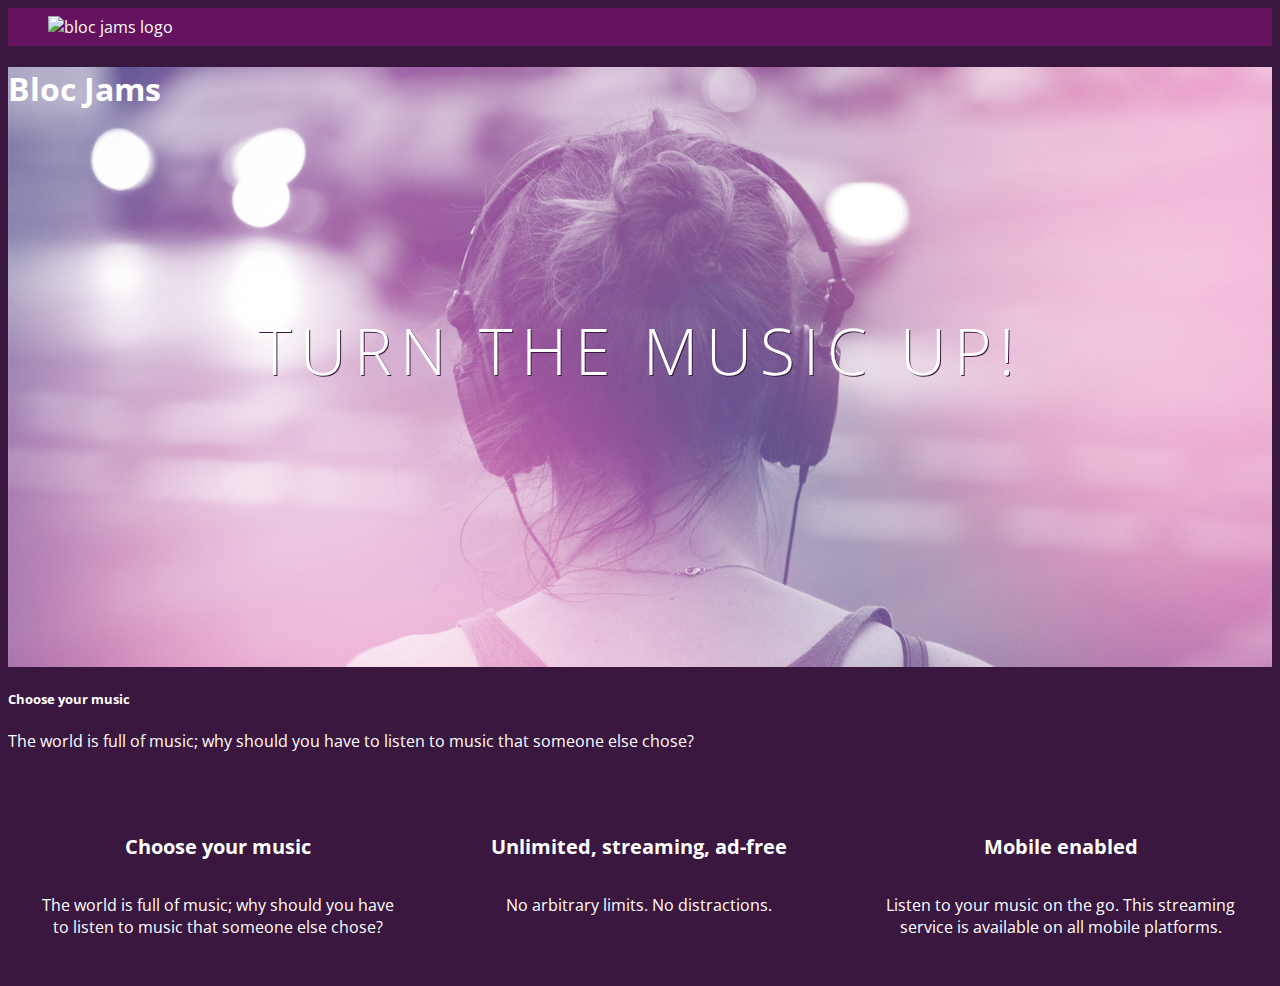
==== index.html @ 462b7912 "Level 3 Styles added" ====
<!DOCTYPE html>
 <html>
     <head>
        <title> Bloc Jams </title>
        <link rel="stylesheet" type="text/css" href="http://fonts.googleapis.com/css?family=Open+Sans:400,800,600,700,300">
        <link rel="stylesheet" type="text/css" href="http://code.ionicframework.com/ionicons/2.0.1/css/ionicons.min.css">
        <link rel="stylesheet" type="text/css" href="styles/normalize.css">
        <link rel="stylesheet" type="text/css" href="styles/main.css">
     </head>
     <body>
          <body class="landing">
         <nav>
         <nav class="navbar">
             <img src="assets/images/bloc_jams_logo.png" alt="bloc jams logo" class="logo">
         </nav>
        </nav> <!-- hero content -->
         <section class="hero-content">

              <h1>Bloc Jams</h1>
            <h1 class="hero-title">Turn the music up!</h1>
        </section>
              
        <section>
            
        </section> <!-- selling point -->
            <div>
                 <h5>Choose your music</h5>
                 <p>The world is full of music; why should you have to listen to music that someone else chose?</p>
                      <section class="selling-points"> <!-- selling points -->
             <div class="point">
                 <span class="ion-music-note"></span>
                 <h5 class="point-title">Choose your music</h5>
                 <p class="point-description">The world is full of music; why should you have to listen to music that someone else chose?</p>  
            </div>
             <div class="point">
                 <span class="ion-radio-waves"></span>
                 <h5 class="point-title">Unlimited, streaming, ad-free</h5>
                 <p class="point-description">No arbitrary limits. No distractions.</p>
                 
             </div>
             <div>
                 <div class="point">
                 <span class="ion-iphone"></span>
                 <h5 class="point-title">Mobile enabled</h5>
                 <p>Listen to your music on the go. This streaming service is available on all mobile platforms.</p>
             </div>

     </body>
 </html>
---- styles/main.css ----
html {
     height: 100%; /* makes sure our HTML takes up 100% of the browser window */
     font-size: 100%;
 }
 
 body {
     font-family: 'Open Sans'; /* sets our font to the "Open Sans" typeface */
     color: white;             /* sets the text color to white */
     min-height: 100%;         /* says the height of the body must be, at minimum, 100% of the window */
 }
 
 body.landing {
     background-color: rgb(58,23,63); /* sets the background color to an RGB value (see below) */
 }

.navbar {
     padding: 0.5rem;
     background-color: rgb(101,18,95);
 }
 
 .navbar .logo {
     position: relative; /* positioning will be explained in a resource */
     left: 2rem;
 }

.hero-content {
     position: relative; /* positioning will be explained in a resource */
     min-height: 600px;  /* hero content element must be _at least_ 600 pixels */
     background-image: url(../assets/images/bloc_jams_bg.jpg);
     background-repeat: no-repeat;
     background-position: center center;
     background-size: cover;
 }

.hero-content .hero-title {
     position: absolute;             
     top: 40%;                       
     -webkit-transform: translateY(-50%);
     -moz-transform: translateY(-50%);
     -ms-transform: translateY(-50%);
     transform: translateY(-50%);
     width: 100%;                   
     text-align: center;             
     font-size: 4rem;                
     font-weight: 300;               
     text-transform: uppercase;      
     letter-spacing: 0.5rem;         
     text-shadow: 1px 1px 0px rgb(58,23,63); 
 }

 .selling-points {
     position: relative;
     display: table;
     width: 100%;
     -webkit-box-sizing: border-box;
     -moz-box-sizing: border-box;
     box-sizing: border-box; /* we'll explain this in a resource */
 }
 
 .point {
     display: table-cell;
     position: relative;
     width: 33.3%;
     padding: 2rem;
     text-align: center;
 }
 
 .point .point-title {
     font-size: 1.25rem;
 }
 
 .ion-music-note,
 .ion-radio-waves,
 .ion-iphone {
     color: rgb(233,50,117);
     font-size: 5rem;
 }
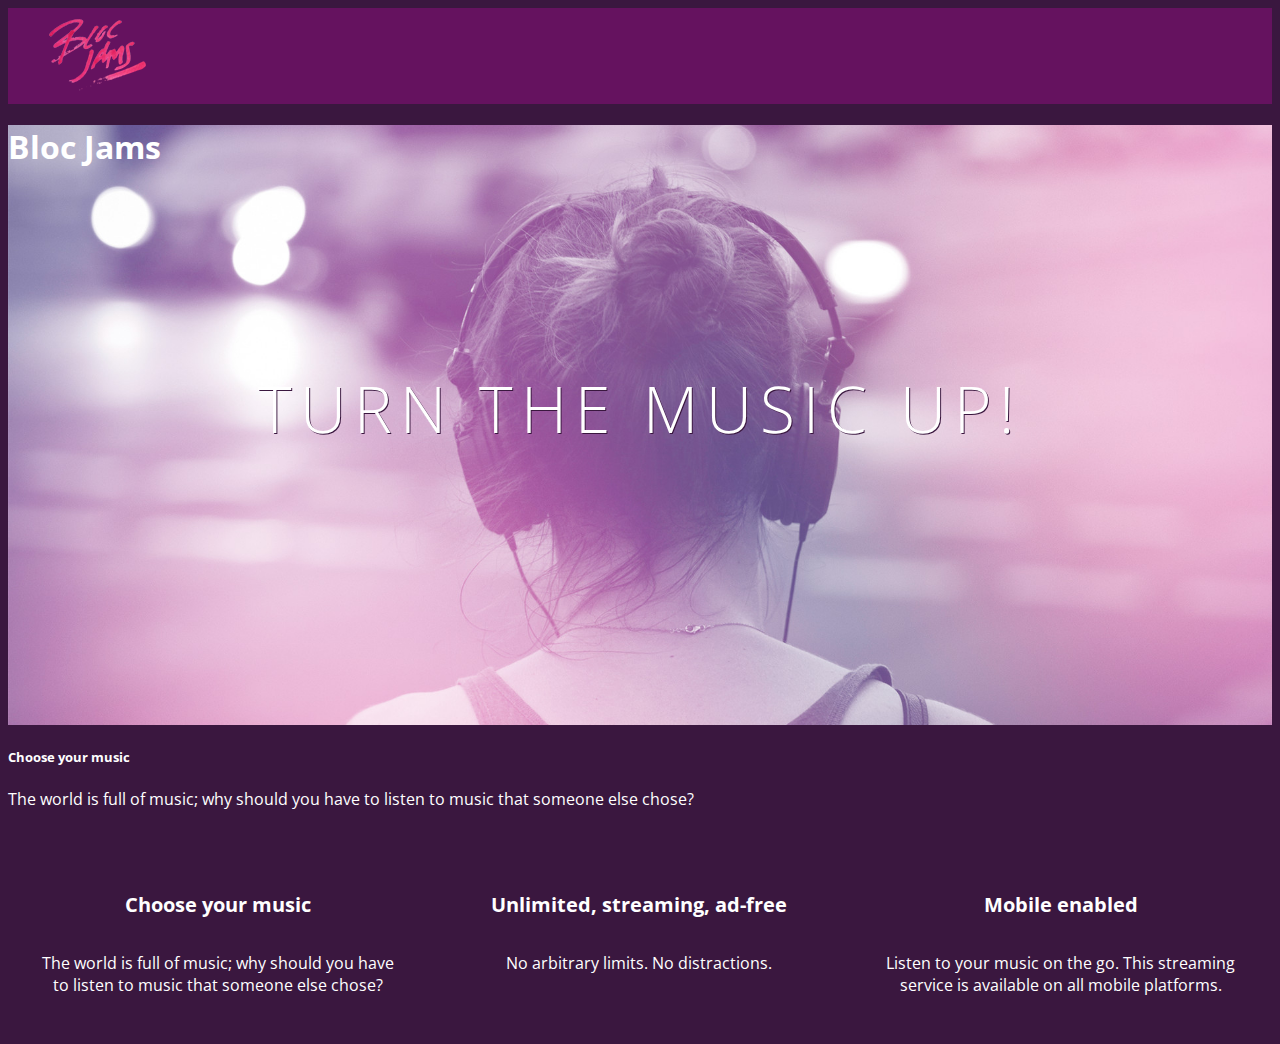
==== commit 441b773e: "Checkpoint 3 changes and corrections" ====
--- a/index.html
+++ b/index.html
@@ -11,7 +11,7 @@
           <body class="landing">
          <nav>
          <nav class="navbar">
-             <img src="assets/images/bloc_jams_logo.png" alt="bloc jams logo" class="logo">
+             <img src= "assets/images/bloc_jams_logo.png" alt="bloc jams logo" class="logo">
          </nav>
         </nav> <!-- hero content -->
          <section class="hero-content">
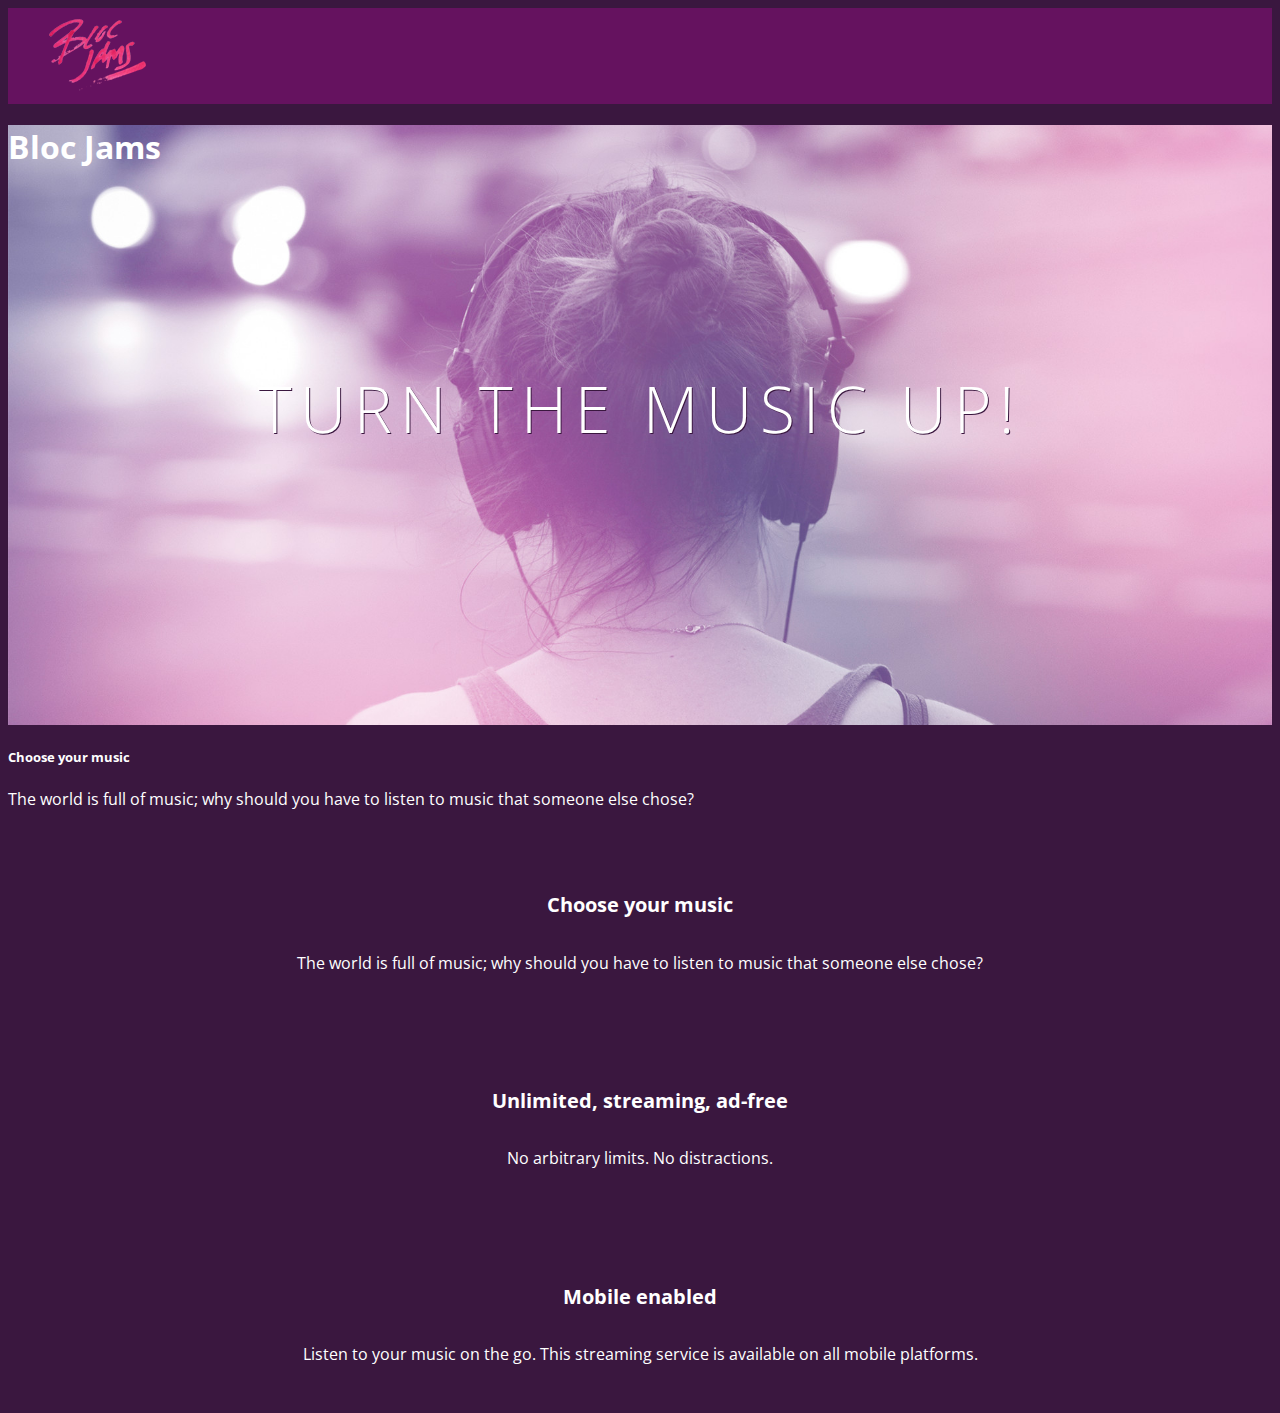
==== commit 6340e4f6: "Checkpoint 4 completed: Addinew page to styles-Landing Page, and some revisions" ====
--- a/index.html
+++ b/index.html
@@ -2,10 +2,12 @@
  <html>
      <head>
         <title> Bloc Jams </title>
+        <meta name="viewport" content="width=device-width, initial-scale=1">
         <link rel="stylesheet" type="text/css" href="http://fonts.googleapis.com/css?family=Open+Sans:400,800,600,700,300">
         <link rel="stylesheet" type="text/css" href="http://code.ionicframework.com/ionicons/2.0.1/css/ionicons.min.css">
         <link rel="stylesheet" type="text/css" href="styles/normalize.css">
         <link rel="stylesheet" type="text/css" href="styles/main.css">
+        <link rel="stylesheet" type="text/css" href="styles/landing.css">
      </head>
      <body>
           <body class="landing">
@@ -26,20 +28,20 @@
             <div>
                  <h5>Choose your music</h5>
                  <p>The world is full of music; why should you have to listen to music that someone else chose?</p>
-                      <section class="selling-points"> <!-- selling points -->
-             <div class="point">
+                      <section class="selling-points container"> <!-- selling points -->
+             <div class="point column third">
                  <span class="ion-music-note"></span>
                  <h5 class="point-title">Choose your music</h5>
                  <p class="point-description">The world is full of music; why should you have to listen to music that someone else chose?</p>  
             </div>
-             <div class="point">
+             <div class="point column third">
                  <span class="ion-radio-waves"></span>
                  <h5 class="point-title">Unlimited, streaming, ad-free</h5>
                  <p class="point-description">No arbitrary limits. No distractions.</p>
                  
              </div>
              <div>
-                 <div class="point">
+                 <div class="point column third">
                  <span class="ion-iphone"></span>
                  <h5 class="point-title">Mobile enabled</h5>
                  <p>Listen to your music on the go. This streaming service is available on all mobile platforms.</p>
--- a/styles/main.css
+++ b/styles/main.css
@@ -1,3 +1,10 @@
+ *, *::before, *::after {
+     -moz-box-sizing: border-box;
+     -webkit-box-sizing: border-box;
+     box-sizing: border-box;
+ }
+
+
 html {
      height: 100%; /* makes sure our HTML takes up 100% of the browser window */
      font-size: 100%;
@@ -9,9 +16,6 @@
      min-height: 100%;         /* says the height of the body must be, at minimum, 100% of the window */
  }
  
- body.landing {
-     background-color: rgb(58,23,63); /* sets the background color to an RGB value (see below) */
- }
 
 .navbar {
      padding: 0.5rem;
@@ -23,55 +27,6 @@
      left: 2rem;
  }
 
-.hero-content {
-     position: relative; /* positioning will be explained in a resource */
-     min-height: 600px;  /* hero content element must be _at least_ 600 pixels */
-     background-image: url(../assets/images/bloc_jams_bg.jpg);
-     background-repeat: no-repeat;
-     background-position: center center;
-     background-size: cover;
- }
 
-.hero-content .hero-title {
-     position: absolute;             
-     top: 40%;                       
-     -webkit-transform: translateY(-50%);
-     -moz-transform: translateY(-50%);
-     -ms-transform: translateY(-50%);
-     transform: translateY(-50%);
-     width: 100%;                   
-     text-align: center;             
-     font-size: 4rem;                
-     font-weight: 300;               
-     text-transform: uppercase;      
-     letter-spacing: 0.5rem;         
-     text-shadow: 1px 1px 0px rgb(58,23,63); 
- }
 
- .selling-points {
-     position: relative;
-     display: table;
-     width: 100%;
-     -webkit-box-sizing: border-box;
-     -moz-box-sizing: border-box;
-     box-sizing: border-box; /* we'll explain this in a resource */
- }
- 
- .point {
-     display: table-cell;
-     position: relative;
-     width: 33.3%;
-     padding: 2rem;
-     text-align: center;
- }
- 
- .point .point-title {
-     font-size: 1.25rem;
- }
- 
- .ion-music-note,
- .ion-radio-waves,
- .ion-iphone {
-     color: rgb(233,50,117);
-     font-size: 5rem;
- }+ --- a/styles/landing.css
+++ b/styles/landing.css
@@ -0,0 +1,49 @@
+body.landing {
+     background-color: rgb(58,23,63); /* sets the background color to an RGB value (see below) */
+ }
+
+.hero-content {
+     position: relative; /* positioning will be explained in a resource */
+     min-height: 600px;  /* hero content element must be _at least_ 600 pixels */
+     background-image: url(../assets/images/bloc_jams_bg.jpg);
+     background-repeat: no-repeat;
+     background-position: center center;
+     background-size: cover;
+ }
+
+.hero-content .hero-title {
+     position: absolute;             
+     top: 40%;                       
+     -webkit-transform: translateY(-50%);
+     -moz-transform: translateY(-50%);
+     -ms-transform: translateY(-50%);
+     transform: translateY(-50%);
+     width: 100%;                   
+     text-align: center;             
+     font-size: 4rem;                
+     font-weight: 300;               
+     text-transform: uppercase;      
+     letter-spacing: 0.5rem;         
+     text-shadow: 1px 1px 0px rgb(58,23,63); 
+ }
+
+.selling-points {
+     position: relative;
+}
+ 
+ .point {
+     position: relative;
+     padding: 2rem;
+     text-align: center;
+ }
+ 
+ .point .point-title {
+     font-size: 1.25rem;
+ }
+ 
+ .ion-music-note,
+ .ion-radio-waves,
+ .ion-iphone {
+     color: rgb(233,50,117);
+     font-size: 5rem;
+ }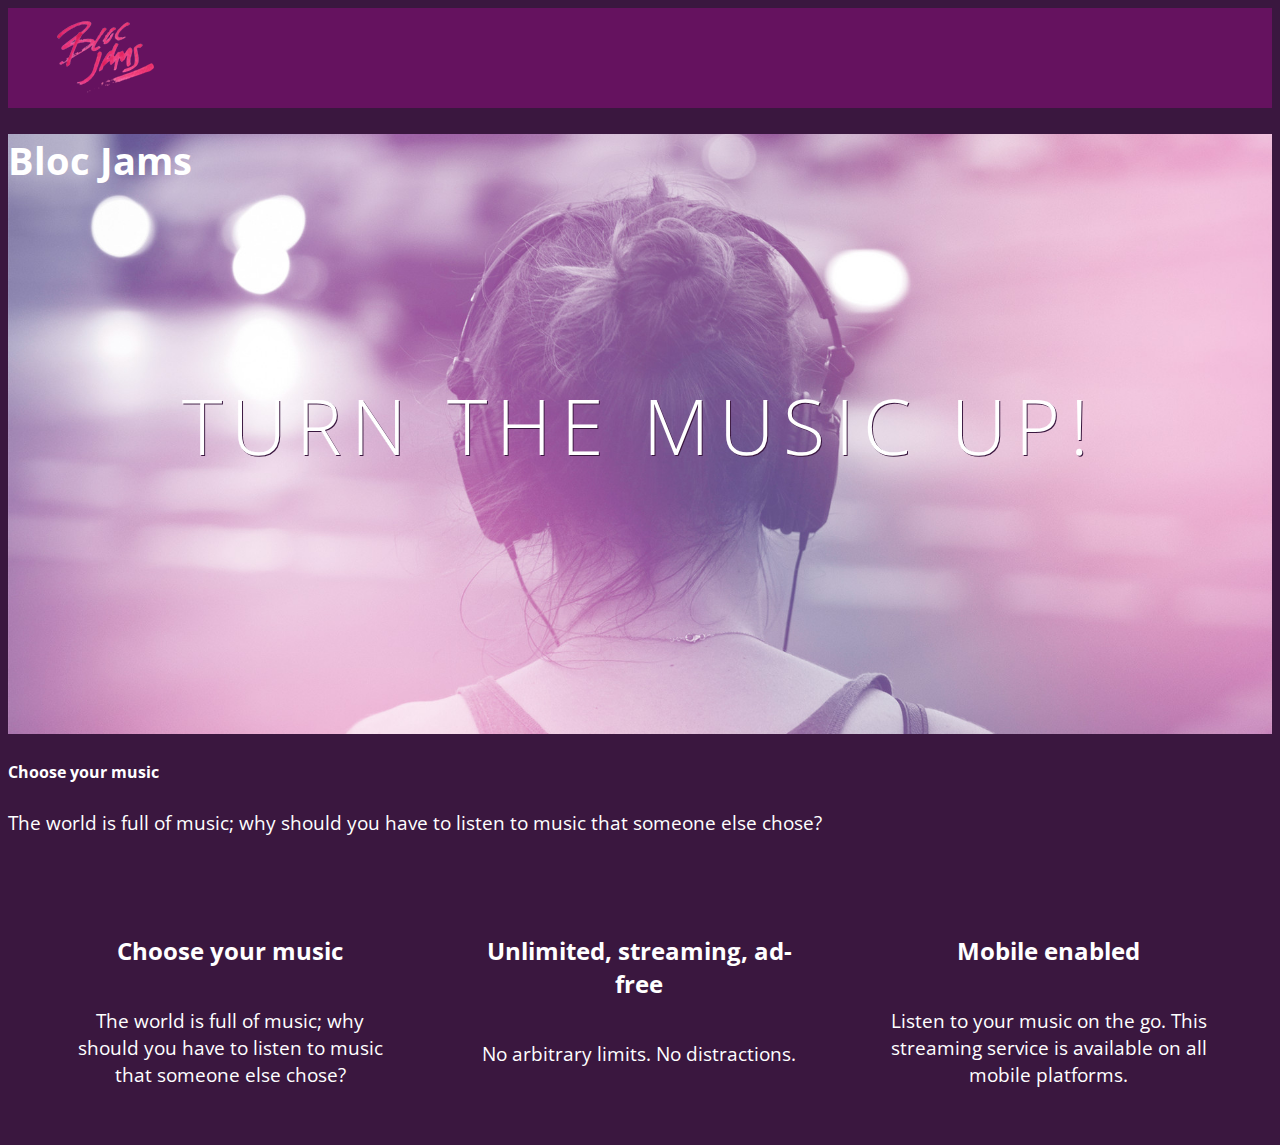
==== commit 78b2c150: "Assignment 4 is completed" ====
--- a/index.html
+++ b/index.html
@@ -22,7 +22,7 @@
             <h1 class="hero-title">Turn the music up!</h1>
         </section>
               
-        <section>
+        <section class="clearfix">
             
         </section> <!-- selling point -->
             <div>
--- a/styles/main.css
+++ b/styles/main.css
@@ -27,6 +27,50 @@
      left: 2rem;
  }
 
+ .container {
+     margin: 0 auto;
+     max-width: 64rem;
+ }
+
+/* Medium and small screens (640px) */
+ @media (min-width: 640px) {
+    html { font-size: 112%; }
+     
+     
+    .column {
+         float: left;
+         padding-left: 1rem;
+         padding-right: 1rem;
+     }
+     
+     
+     .column.full { width: 100%; }
+     .column.two-thirds { width: 66.7%; }
+     .column.half { width: 50%; }
+     .column.third { width: 33.3%; }
+     .column.fourth { width: 25%; }
+     .column.flow-opposite { float: right; }  
+ }
 
 
+ 
+ /* Large screens (1024px) */
+ @media (min-width: 1024px) {
+     html { font-size: 120%; }
+ }
+
+
+.clearfix::before,
+.clearfix::after {
+   content: " ";
+   display: table;
+}
+
+.clearfix::after {
+   clear: both;
+}
+
+
+ 
+
  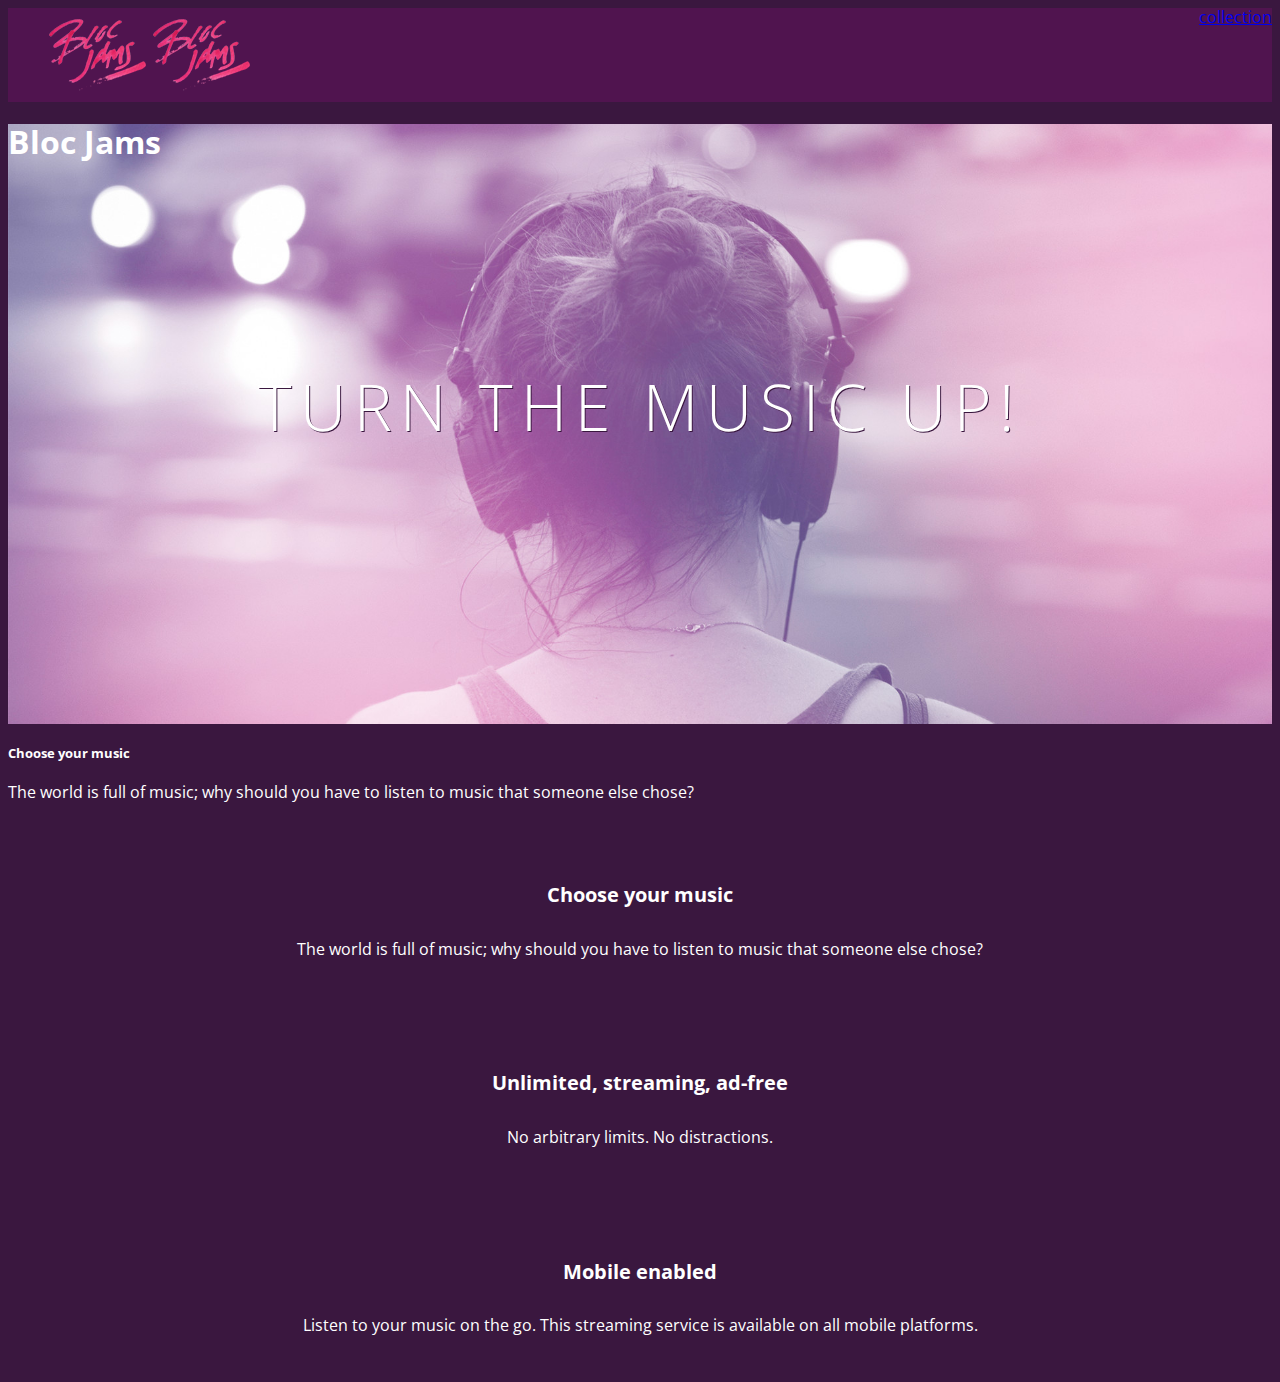
==== commit 33147a8e: "Checkpoint 5 complete" ====
--- a/index.html
+++ b/index.html
@@ -8,13 +8,21 @@
         <link rel="stylesheet" type="text/css" href="styles/normalize.css">
         <link rel="stylesheet" type="text/css" href="styles/main.css">
         <link rel="stylesheet" type="text/css" href="styles/landing.css">
+         
      </head>
      <body>
           <body class="landing">
          <nav>
          <nav class="navbar">
              <img src= "assets/images/bloc_jams_logo.png" alt="bloc jams logo" class="logo">
-         </nav>
+        
+                     <a href="index.html" class="logo">
+             <img src="assets/images/bloc_jams_logo.png" alt="bloc jams logo">
+         </a>
+         <div class="links-container">
+             <a href="collection.html" class="navbar-link">collection</a>
+         </div>
+              </nav>
         </nav> <!-- hero content -->
          <section class="hero-content">
 
@@ -22,7 +30,7 @@
             <h1 class="hero-title">Turn the music up!</h1>
         </section>
               
-        <section class="clearfix">
+        <section>
             
         </section> <!-- selling point -->
             <div>
--- a/styles/main.css
+++ b/styles/main.css
@@ -18,59 +18,51 @@
  
 
 .navbar {
+     position: relative;
      padding: 0.5rem;
-     background-color: rgb(101,18,95);
+     background-color: rgba(101,18,95,0.5);
+     z-index: 1;
  }
  
  .navbar .logo {
      position: relative; /* positioning will be explained in a resource */
      left: 2rem;
+     cursor: pointer;  /* produces the finger-pointer icon when you hover over the logo */
  }
-
- .container {
-     margin: 0 auto;
-     max-width: 64rem;
- }
-
-/* Medium and small screens (640px) */
- @media (min-width: 640px) {
-    html { font-size: 112%; }
-     
-     
-    .column {
-         float: left;
-         padding-left: 1rem;
-         padding-right: 1rem;
-     }
-     
-     
-     .column.full { width: 100%; }
-     .column.two-thirds { width: 66.7%; }
-     .column.half { width: 50%; }
-     .column.third { width: 33.3%; }
-     .column.fourth { width: 25%; }
-     .column.flow-opposite { float: right; }  
+ 
+ .navbar .links-container {
+     display: table;
+     position: absolute;
+     top: 0;
+     right: 0;
+     height: 100px;
+     color: white;
  }
 
 
+  text-decoration: none;
+ }
  
- /* Large screens (1024px) */
- @media (min-width: 1024px) {
-     html { font-size: 120%; }
+ .links-container .navbar-link {
+     display: table-cell;
+     position: relative;
+     height: 100%;
+     padding-left: 1rem;
+     padding-right: 1rem;
+     /* #4 */
+     vertical-align: middle;
+     color: white;
+     font-size: 0.625rem;
+     letter-spacing: 0.05rem;
+     font-weight: 700;
+     text-transform: uppercase;
+     /* #3 */
+     text-decoration: none;
+     cursor: pointer;
  }
-
-
-.clearfix::before,
-.clearfix::after {
-   content: " ";
-   display: table;
-}
-
-.clearfix::after {
-   clear: both;
-}
-
-
  
-
+   /* #5 */
+ .links-container .navbar-link:hover {
+     color: rgb(233,50,117);
+ }
  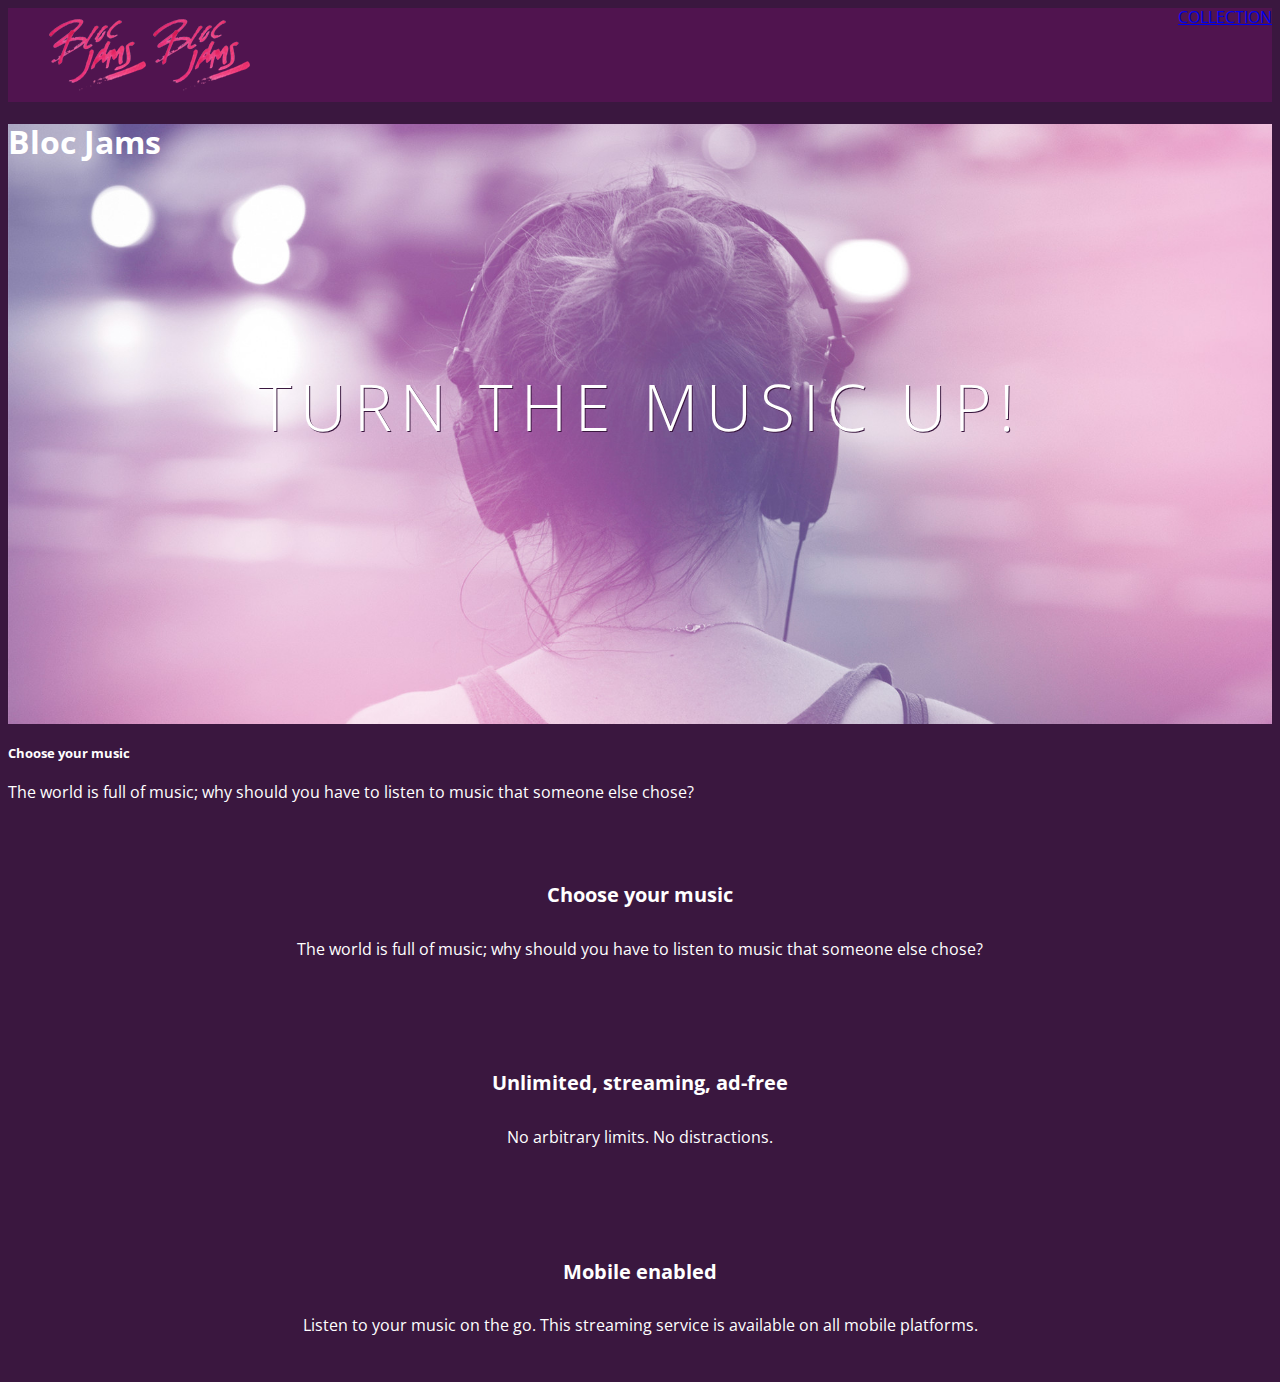
==== commit 8d42ab78: "Assignment 5 complete" ====
--- a/index.html
+++ b/index.html
@@ -20,7 +20,7 @@
              <img src="assets/images/bloc_jams_logo.png" alt="bloc jams logo">
          </a>
          <div class="links-container">
-             <a href="collection.html" class="navbar-link">collection</a>
+             <a href="collection.html" class="navbar-link">COLLECTION</a>
          </div>
               </nav>
         </nav> <!-- hero content -->
--- a/styles/main.css
+++ b/styles/main.css
@@ -62,7 +62,18 @@
  }
  
    /* #5 */
+
+
  .links-container .navbar-link:hover {
      color: rgb(233,50,117);
  }
+ 
+ 
+ .navbar .links-container:active {
+     color: rgb(233,50,117);
+     background-color: white;
+ }
+
+
+
  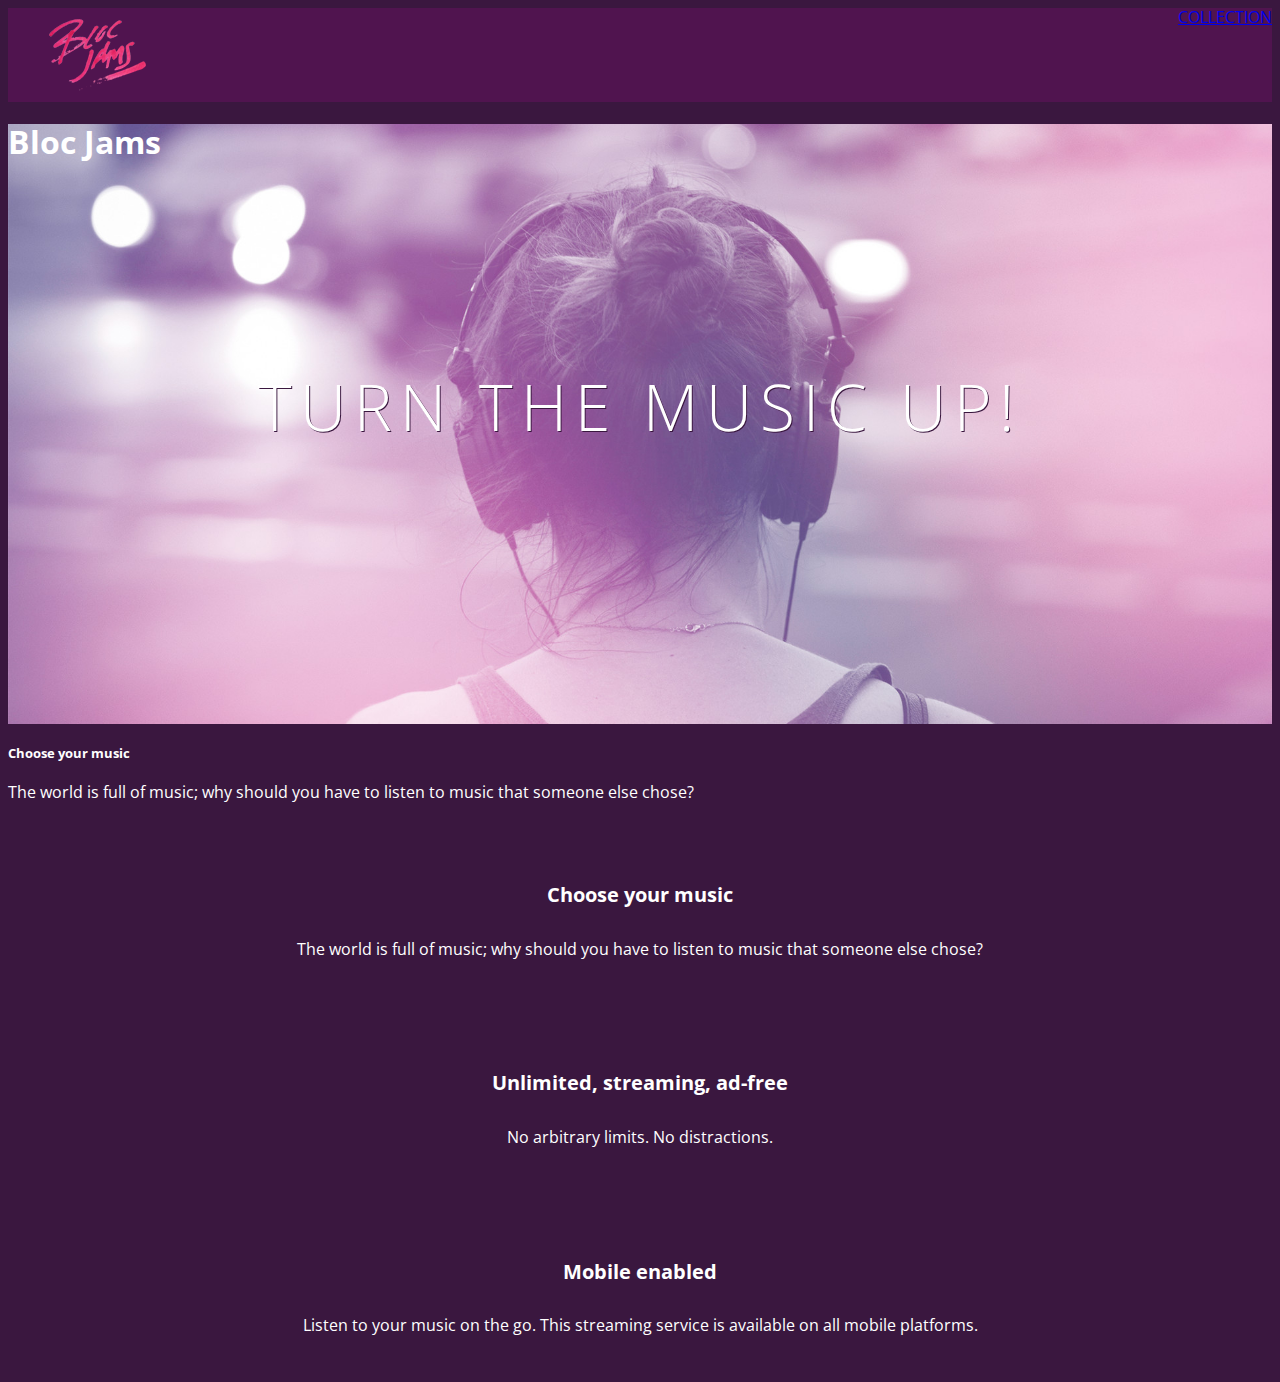
==== commit 5f407855: "Completing Checkpoint 5" ====
--- a/index.html
+++ b/index.html
@@ -15,10 +15,6 @@
          <nav>
          <nav class="navbar">
              <img src= "assets/images/bloc_jams_logo.png" alt="bloc jams logo" class="logo">
-        
-                     <a href="index.html" class="logo">
-             <img src="assets/images/bloc_jams_logo.png" alt="bloc jams logo">
-         </a>
          <div class="links-container">
              <a href="collection.html" class="navbar-link">COLLECTION</a>
          </div>
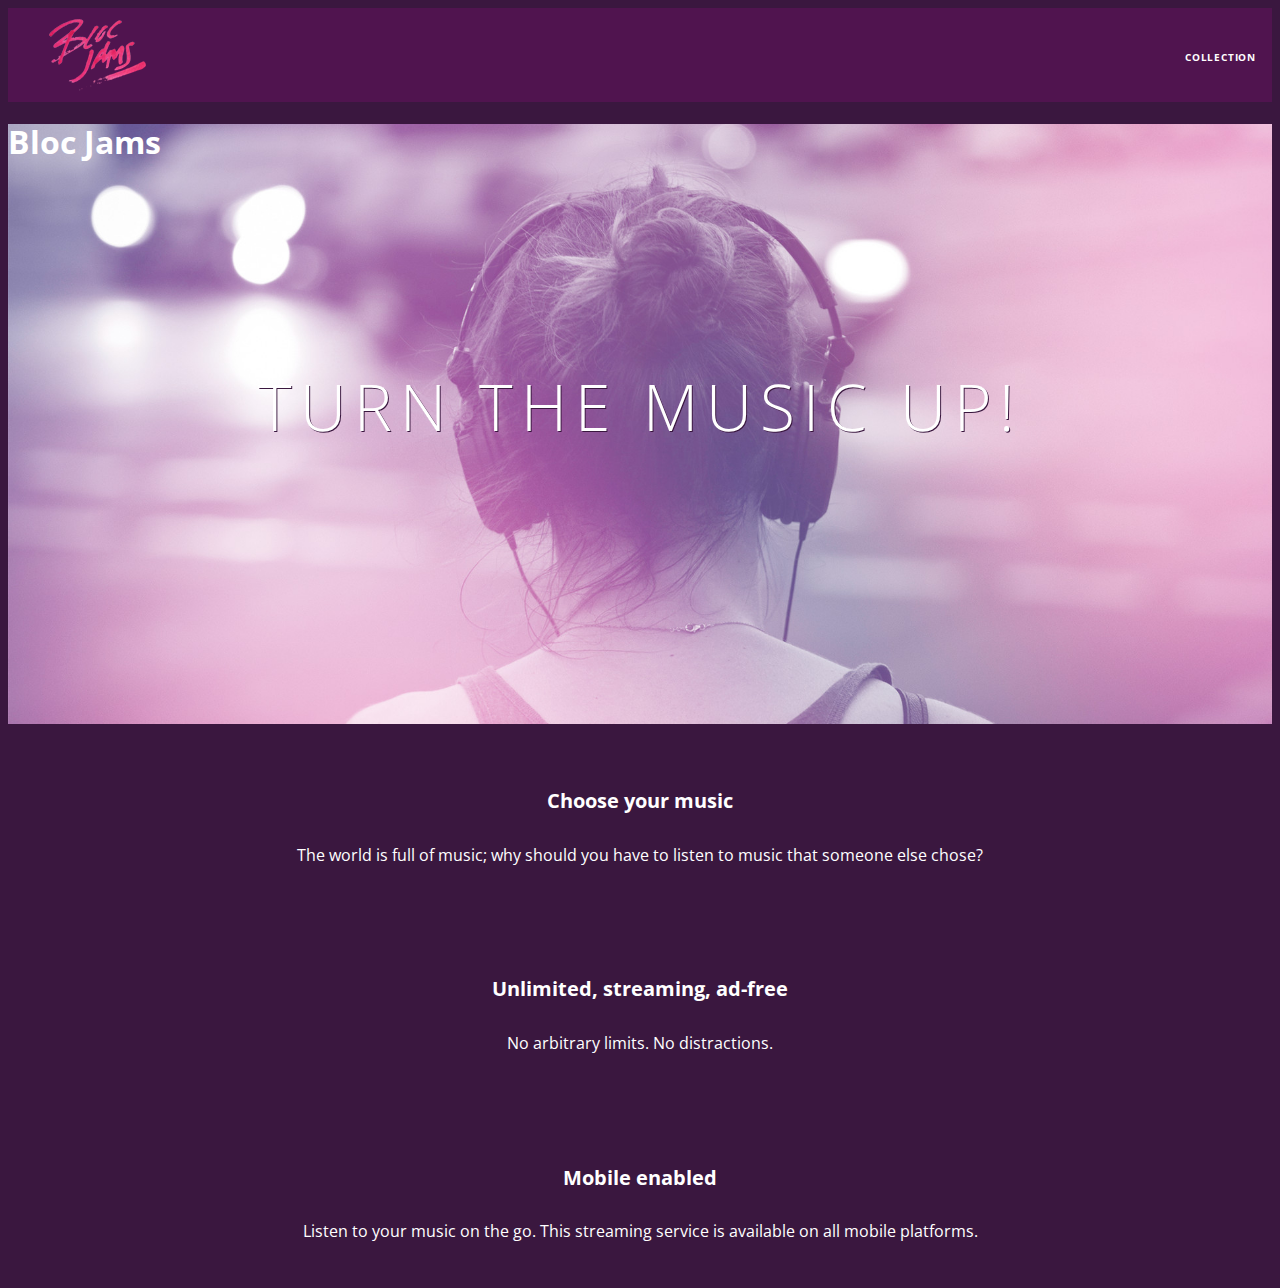
==== commit 66cf38e9: "Revision of Checkpoint 5" ====
--- a/index.html
+++ b/index.html
@@ -14,7 +14,9 @@
           <body class="landing">
          <nav>
          <nav class="navbar">
-             <img src= "assets/images/bloc_jams_logo.png" alt="bloc jams logo" class="logo">
+             <a href="index.html" class="logo">
+             <img src="assets/images/bloc_jams_logo.png" alt="bloc jams logo">
+            </a>
          <div class="links-container">
              <a href="collection.html" class="navbar-link">COLLECTION</a>
          </div>
@@ -29,9 +31,6 @@
         <section>
             
         </section> <!-- selling point -->
-            <div>
-                 <h5>Choose your music</h5>
-                 <p>The world is full of music; why should you have to listen to music that someone else chose?</p>
                       <section class="selling-points container"> <!-- selling points -->
              <div class="point column third">
                  <span class="ion-music-note"></span>
--- a/styles/main.css
+++ b/styles/main.css
@@ -37,10 +37,7 @@
      right: 0;
      height: 100px;
      color: white;
- }
-
-
-  text-decoration: none;
+     text-decoration: none;
  }
  
  .links-container .navbar-link {
@@ -62,18 +59,7 @@
  }
  
    /* #5 */
-
-
  .links-container .navbar-link:hover {
      color: rgb(233,50,117);
  }
- 
- 
- .navbar .links-container:active {
-     color: rgb(233,50,117);
-     background-color: white;
- }
-
-
-
  